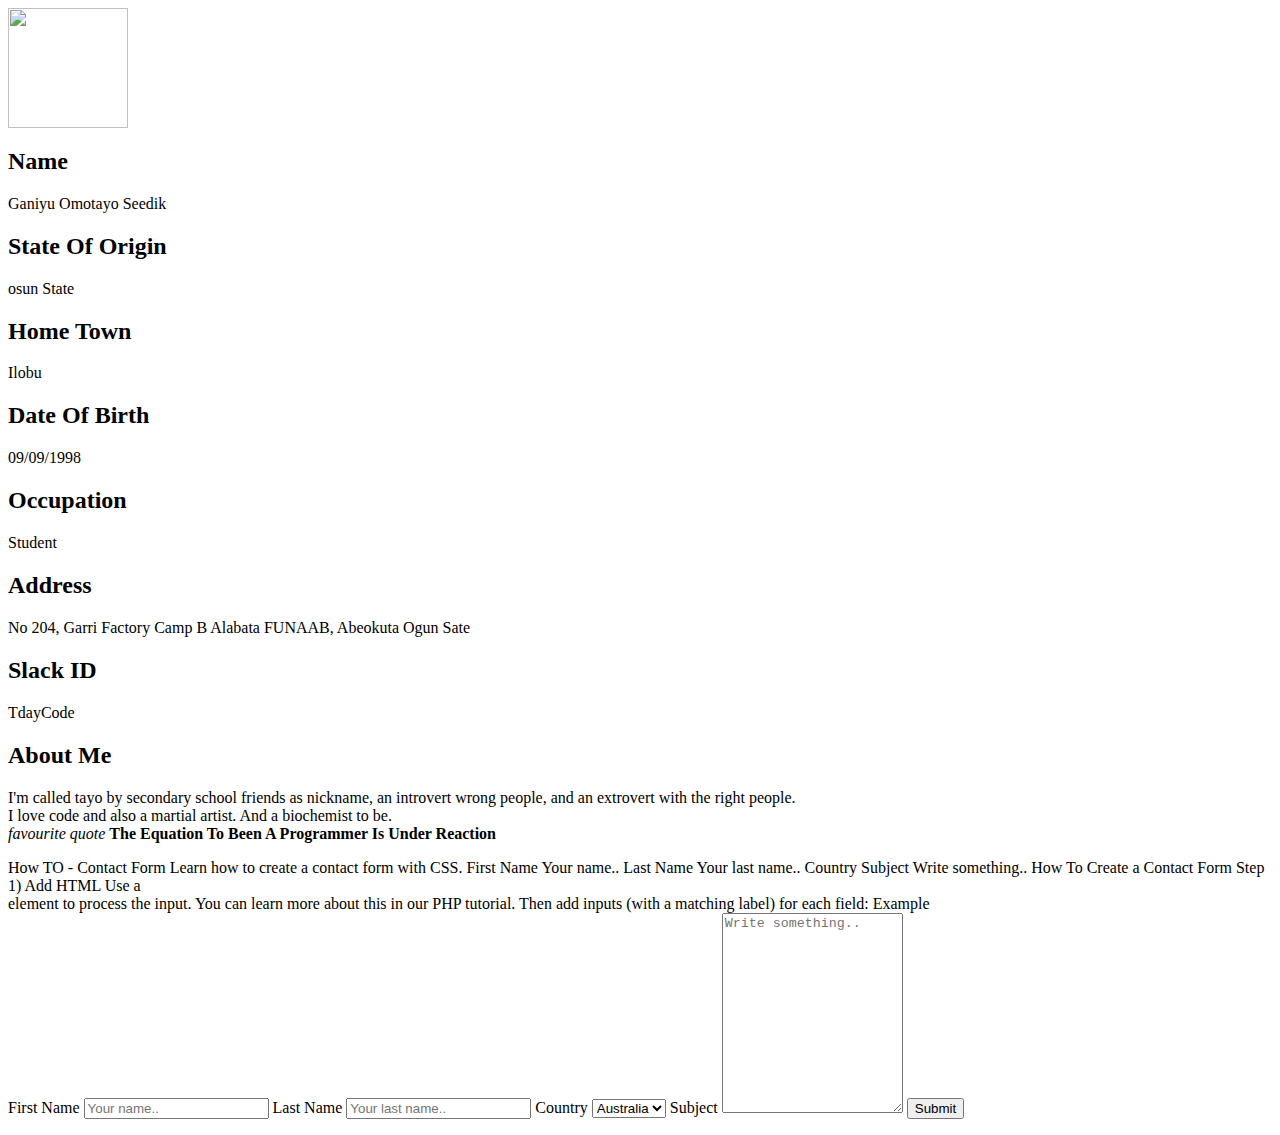
==== index.html @ e42a399d "Update index.html" ====
<html lang="en">

<head>
    <meta charset="UTF-8">
    <meta name="viewport" content="width=device-width, initial-scale=1.0">
    <title>My Profile</title>
    <link rel="stylesheet" href="index.css">
</head>

<body>
    <div class="container">
        <img src="id.jpg" alt="" width="120px" class="img">
        <h2>Name</h2>
        <p>Ganiyu Omotayo Seedik</p>
        <h2>State Of Origin</h2>
        <p>osun State</p>
        <h2>Home Town</h2>
        <p>Ilobu</p>
        <h2>Date Of Birth</h2>
        <p>09/09/1998</p>
        <h2>Occupation</h2>
        <p>Student</p>
        <h2>Address</h2>
        <p>No 204, Garri Factory Camp B Alabata FUNAAB, Abeokuta Ogun Sate</p>
        <h2>Slack ID</h2>
        <p>TdayCode</p>
        <h2>About Me</h2>
        <p>I'm called tayo by secondary school friends as nickname, an introvert wrong people, and an extrovert with the right people. <br> I love code and also a martial artist. And a biochemist to be. <br><i>favourite quote</i> <strong>The Equation To Been A Programmer Is Under Reaction</strong>            </p>




How TO - Contact Form
Learn how to create a contact form with CSS.

First Name 
Your name..
 Last Name 
Your last name..
 Country  Subject 
Write something..
 

How To Create a Contact Form
Step 1) Add HTML
Use a <form> element to process the input. You can learn more about this in our PHP tutorial. Then add inputs (with a matching label) for each field:

Example
<div class="container">
  <form action="action_page.php">

    <label for="fname">First Name</label>
    <input type="text" id="fname" name="firstname" placeholder="Your name..">

    <label for="lname">Last Name</label>
    <input type="text" id="lname" name="lastname" placeholder="Your last name..">

    <label for="country">Country</label>
    <select id="country" name="country">
      <option value="australia">Australia</option>
      <option value="canada">Canada</option>
      <option value="usa">USA</option>
    </select>

    <label for="subject">Subject</label>
    <textarea id="subject" name="subject" placeholder="Write something.." style="height:200px"></textarea>

    <input type="submit" value="Submit">

  </form>
</div>



    </div>

</body>

</html>
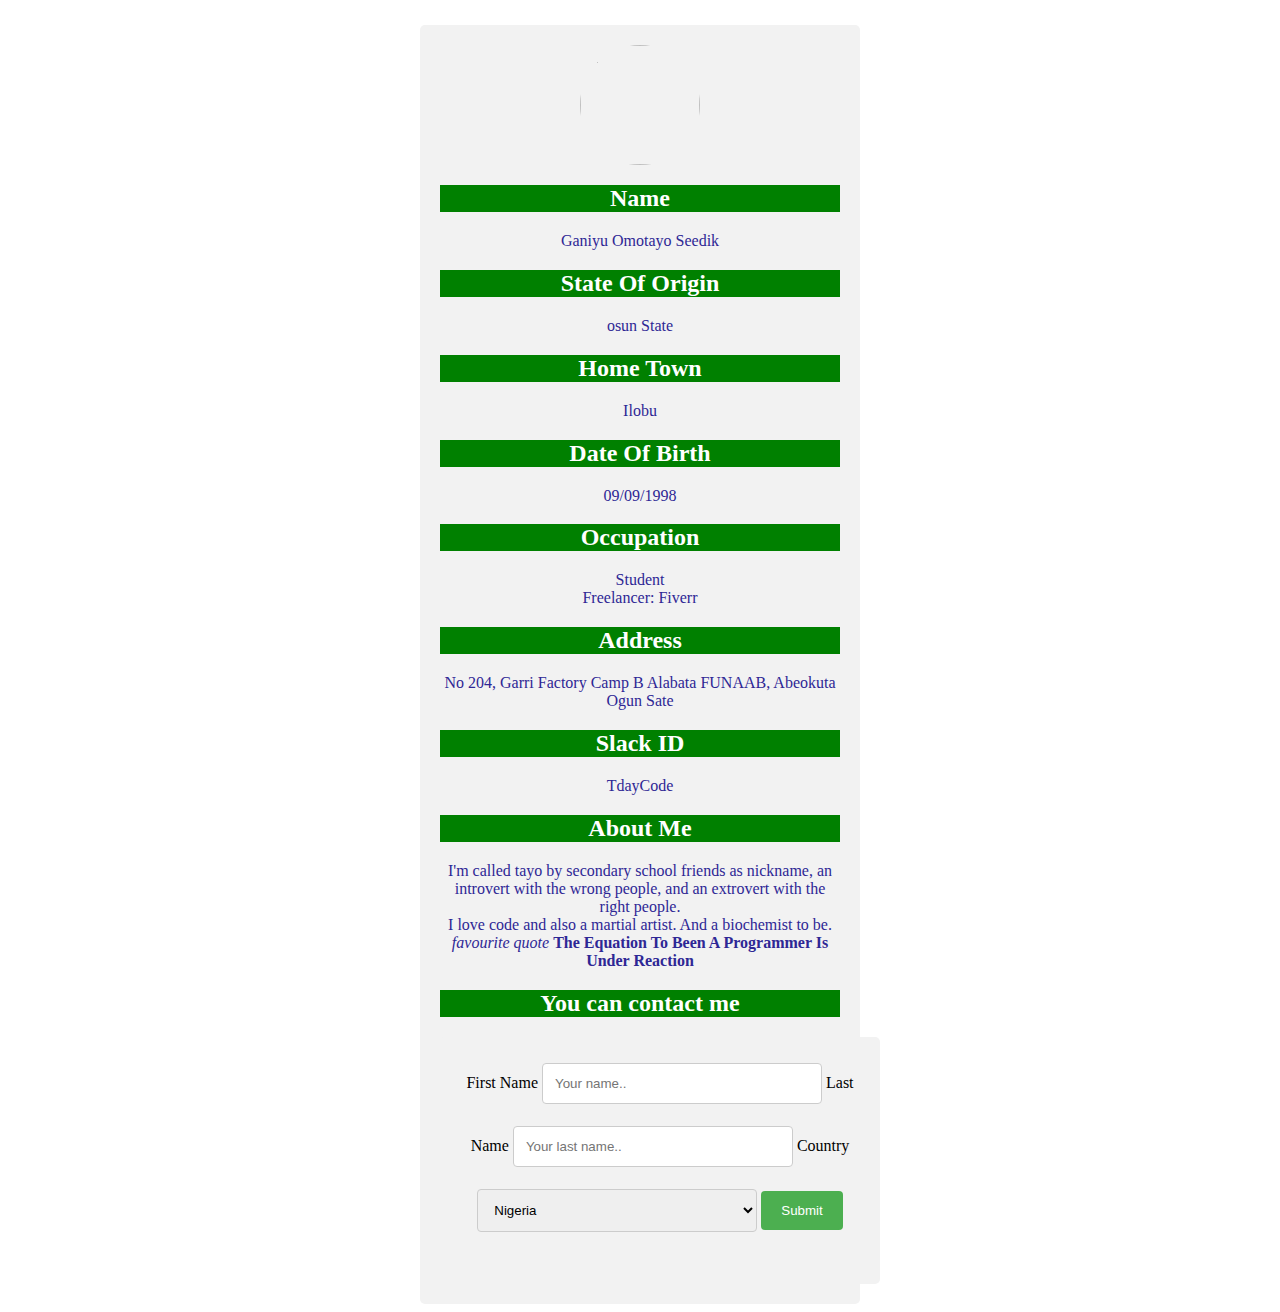
==== commit 73cfa959: "Update index.html" ====
--- a/index.html
+++ b/index.html
@@ -19,35 +19,22 @@
         <h2>Date Of Birth</h2>
         <p>09/09/1998</p>
         <h2>Occupation</h2>
-        <p>Student</p>
+        <p>Student<br>
+        Freelancer: Fiverr
+       </p>
         <h2>Address</h2>
         <p>No 204, Garri Factory Camp B Alabata FUNAAB, Abeokuta Ogun Sate</p>
         <h2>Slack ID</h2>
         <p>TdayCode</p>
         <h2>About Me</h2>
-        <p>I'm called tayo by secondary school friends as nickname, an introvert wrong people, and an extrovert with the right people. <br> I love code and also a martial artist. And a biochemist to be. <br><i>favourite quote</i> <strong>The Equation To Been A Programmer Is Under Reaction</strong>            </p>
+        <p>I'm called tayo by secondary school friends as nickname, an introvert with the wrong people, and an extrovert with the right people. <br> I love code and also a martial artist. And a biochemist to be. <br><i>favourite quote</i> <strong>The Equation To Been A Programmer Is Under Reaction</strong>            </p>
 
 
+<h2>You can contact me</h2>
 
 
-How TO - Contact Form
-Learn how to create a contact form with CSS.
-
-First Name 
-Your name..
- Last Name 
-Your last name..
- Country  Subject 
-Write something..
- 
-
-How To Create a Contact Form
-Step 1) Add HTML
-Use a <form> element to process the input. You can learn more about this in our PHP tutorial. Then add inputs (with a matching label) for each field:
-
-Example
 <div class="container">
-  <form action="action_page.php">
+  <form action="www.Facebook.com/gsodik1">
 
     <label for="fname">First Name</label>
     <input type="text" id="fname" name="firstname" placeholder="Your name..">
@@ -57,12 +44,12 @@
 
     <label for="country">Country</label>
     <select id="country" name="country">
-      <option value="australia">Australia</option>
-      <option value="canada">Canada</option>
+      <option value="australia">Nigeria</option>
+      <option value="canada">Ghana</option>
       <option value="usa">USA</option>
     </select>
 
-    <label for="subject">Subject</label>
+    <l
     <textarea id="subject" name="subject" placeholder="Write something.." style="height:200px"></textarea>
 
     <input type="submit" value="Submit">
--- a/index.css
+++ b/index.css
@@ -0,0 +1,59 @@
+body {
+    background-image: url(https://scontent.flos1-1.fna.fbcdn.net/v/t1.0-9/fr/cp0/e15/q65/1013789_288672741278268_1828458930_n.jpg?_nc_cat=109&_nc_sid=43edb5&efg=eyJpIjoidCJ9&_nc_eui2=AeF5RrkJIv6631FeHTQFR2gxZpAgPiUqqntmkCA-JSqqe4J5ZZN4eybapzOUpHKIpMlAeNx44dUFmLhBISi6bVgl&_nc_ohc=KjBUEym3rlcAX8wI5iI&_nc_ht=scontent.flos1-1.fna&_nc_tp=14&oh=dbba303484766cf74b3537ff7f91c06a&oe=5EC02416);
+}
+
+h2 {
+    color:white;
+background-color:green;
+}
+
+p {
+    margin: 2% auto 0;
+    border-radius: 25px 25px 25px 0px;
+    color: rgb(46, 39, 149);
+}
+
+.img {
+    border-radius: 100px;
+}
+
+.container {
+text-align:center;
+    background-color: rgb(113, 180, 202);
+    margin: 2% auto 0;
+    padding: 5%;
+    width: 400px;
+    border-radius: 25px 25px 25px 25px;
+}
+input[type=text], select, textarea {
+  width: 70%; /* Full width */
+  padding: 12px; /* Some padding */ 
+  border: 1px solid #ccc; /* Gray border */
+  border-radius: 4px; /* Rounded borders */
+  box-sizing: border-box; /* Make sure that padding and width stays in place */
+  margin-top: 6px; /* Add a top margin */
+  margin-bottom: 16px; /* Bottom margin */
+  resize: vertical /* Allow the user to vertically resize the textarea (not horizontally) */
+}
+
+/* Style the submit button with a specific background color etc */
+input[type=submit] {
+  background-color: #4CAF50;
+  color: white;
+  padding: 12px 20px;
+  border: none;
+  border-radius: 4px;
+  cursor: pointer;
+}
+
+/* When moving the mouse over the submit button, add a darker green color */
+input[type=submit]:hover {
+  background-color: #45a049;
+}
+
+/* Add a background color and some padding around the form */
+.container {
+  border-radius: 5px;
+  background-color: #f2f2f2;
+  padding: 20px;
+}
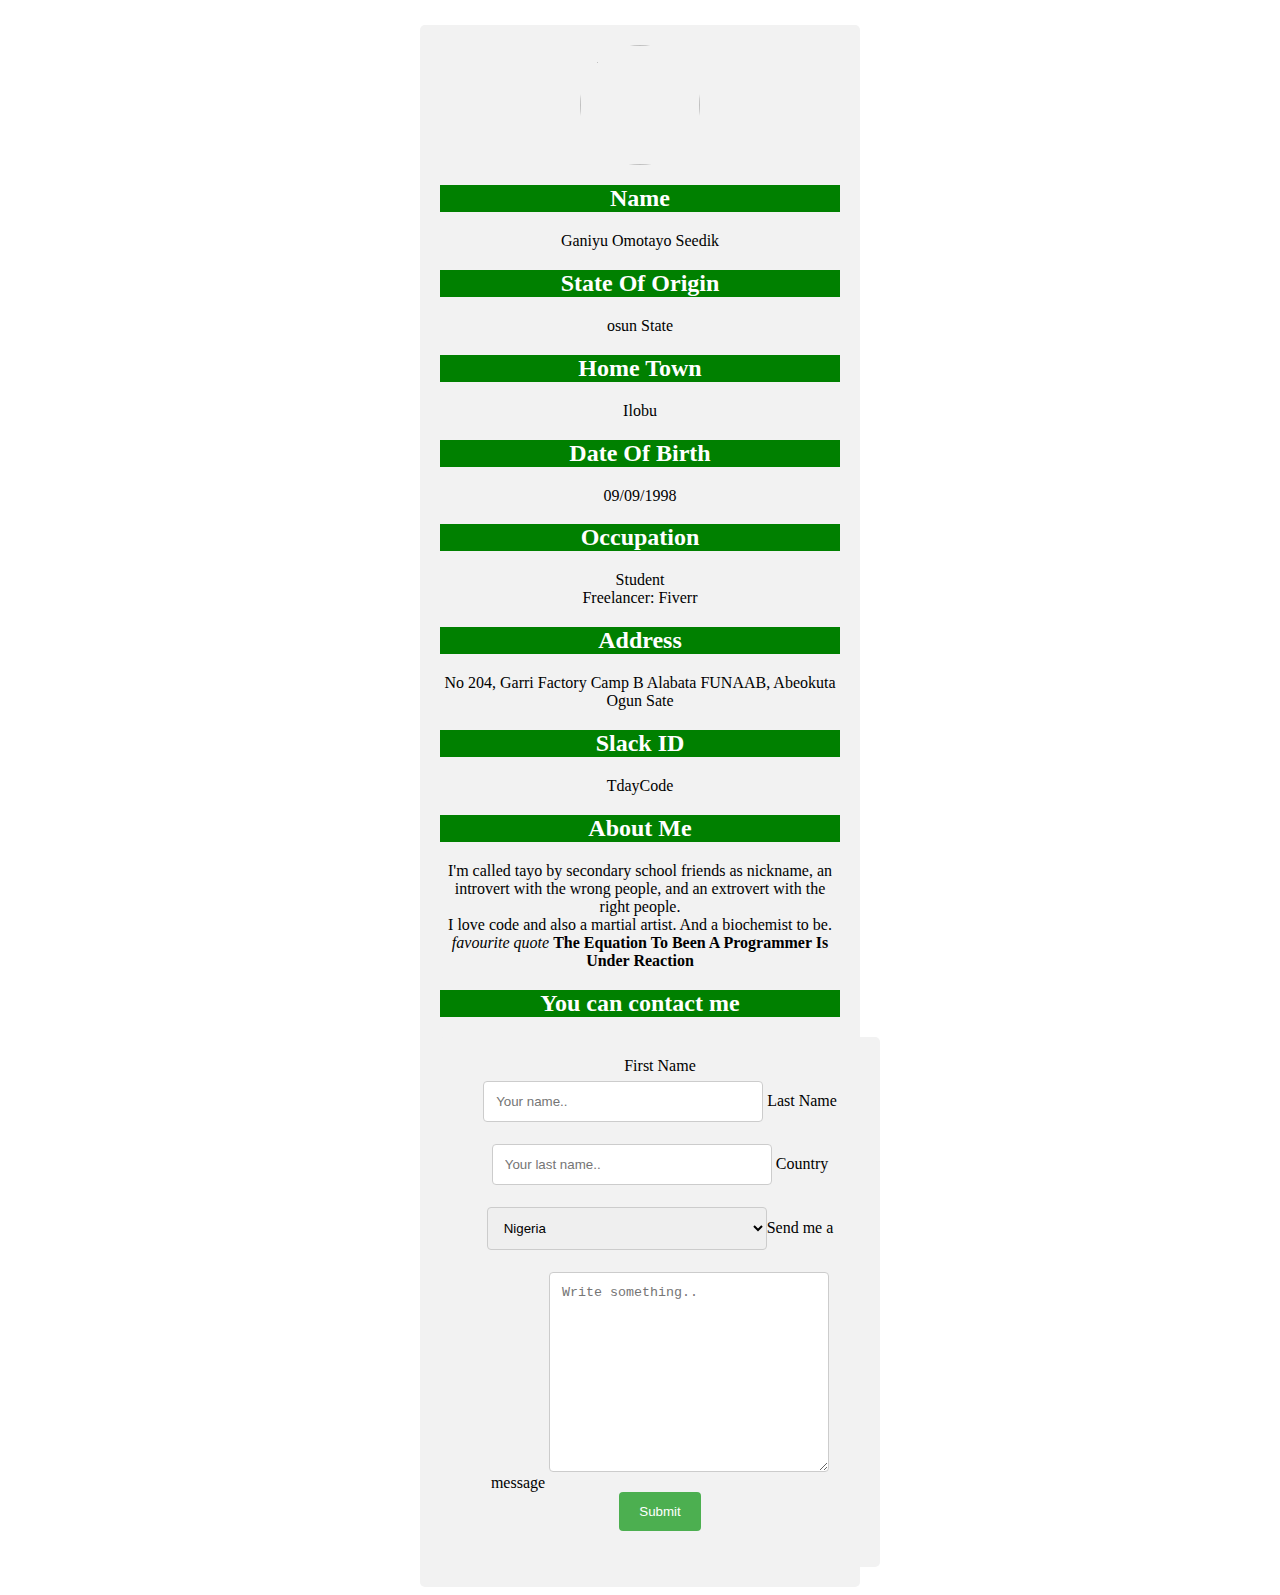
==== commit 539e3448: "Update index.html" ====
--- a/index.html
+++ b/index.html
@@ -34,12 +34,12 @@
 
 
 <div class="container">
-  <form action="www.Facebook.com/gsodik1">
+  <form action=".  https://wa.me/2348133711865?text=I%20check%20your%20profile%20on%20github ">
 
-    <label for="fname">First Name</label>
+    <label for="fname">First Name</label><br>
     <input type="text" id="fname" name="firstname" placeholder="Your name..">
 
-    <label for="lname">Last Name</label>
+    <label for="lname">Last Name</label><br>
     <input type="text" id="lname" name="lastname" placeholder="Your last name..">
 
     <label for="country">Country</label>
@@ -47,9 +47,7 @@
       <option value="australia">Nigeria</option>
       <option value="canada">Ghana</option>
       <option value="usa">USA</option>
-    </select>
-
-    <l
+    </select><label>Send me a message</label>
     <textarea id="subject" name="subject" placeholder="Write something.." style="height:200px"></textarea>
 
     <input type="submit" value="Submit">
--- a/index.css
+++ b/index.css
@@ -10,7 +10,7 @@
 p {
     margin: 2% auto 0;
     border-radius: 25px 25px 25px 0px;
-    color: rgb(46, 39, 149);
+    color: black;
 }
 
 .img {
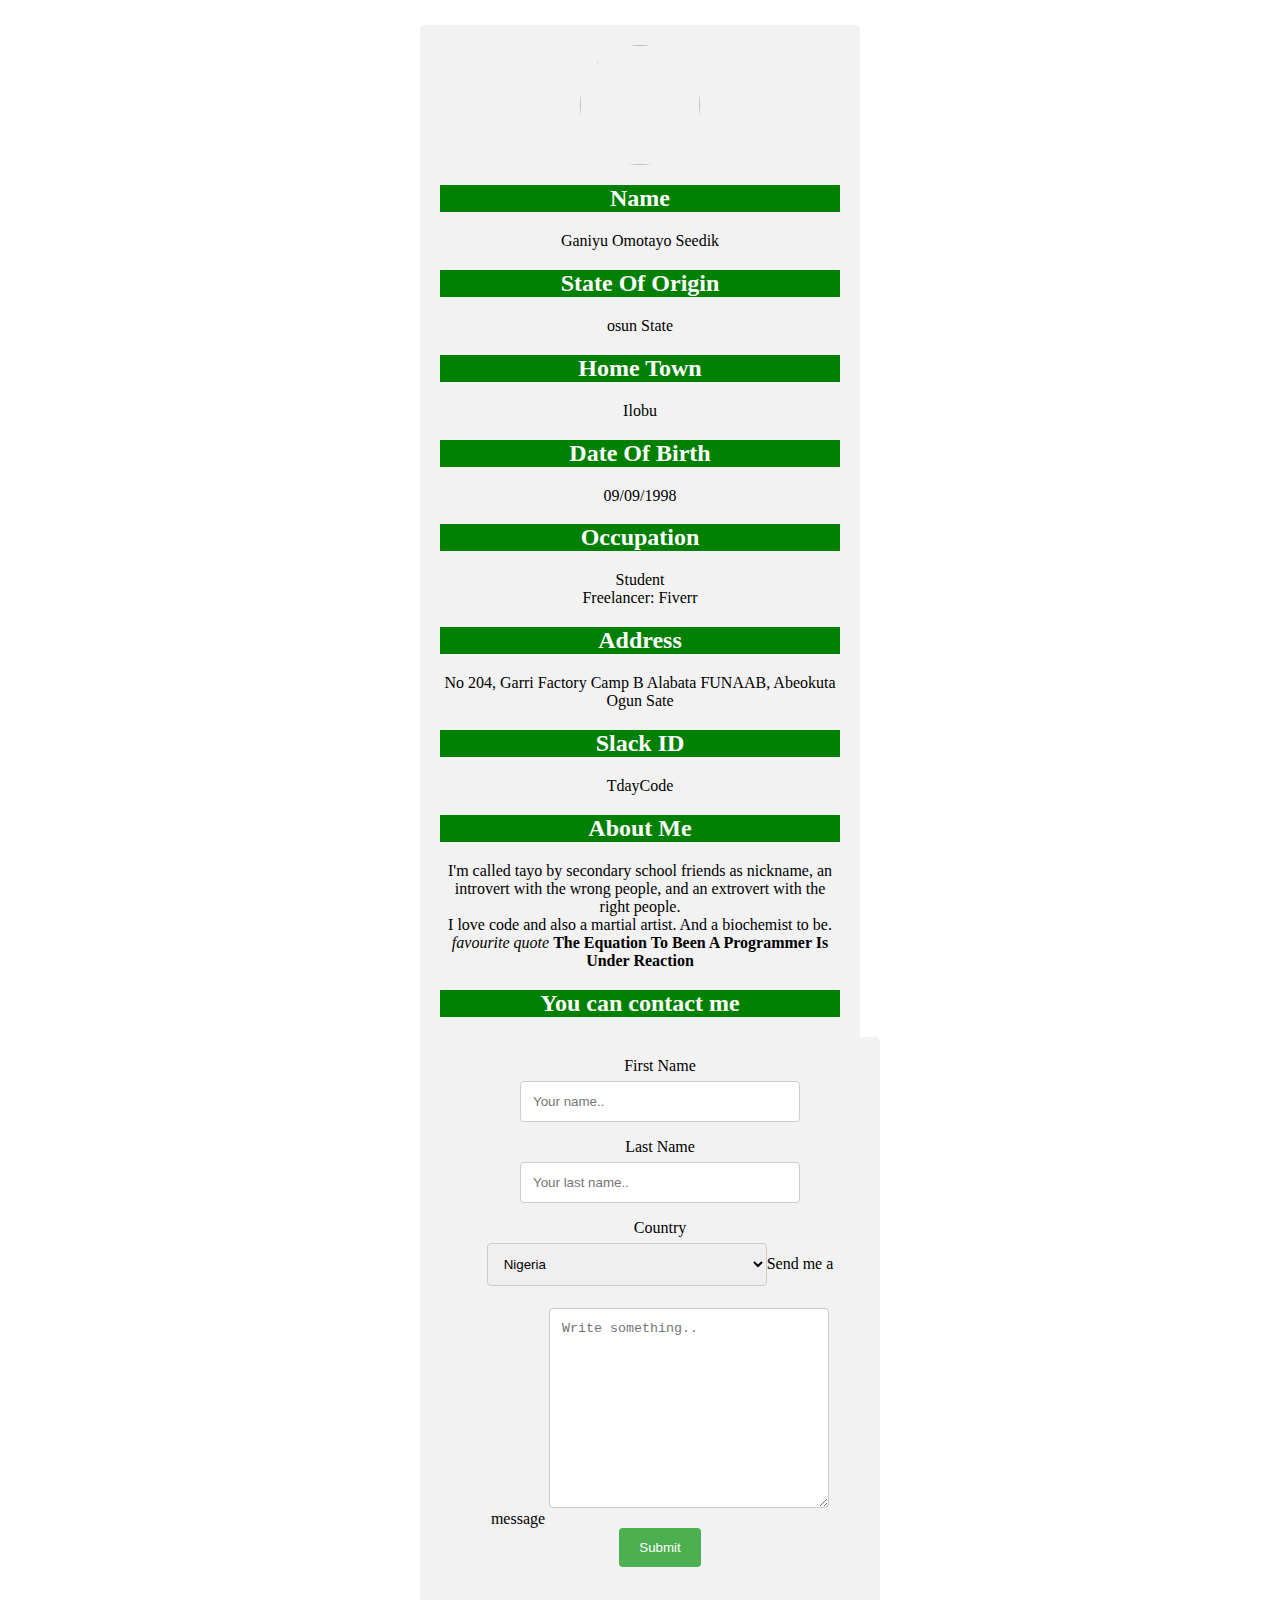
==== commit 0cee84e3: "Update index.html" ====
--- a/index.html
+++ b/index.html
@@ -34,15 +34,17 @@
 
 
 <div class="container">
-  <form action=".  https://wa.me/2348133711865?text=I%20check%20your%20profile%20on%20github ">
+  <form action="https://wa.me/2348133711865?text=I%20check%20your%20profile%20on%20github ">
 
     <label for="fname">First Name</label><br>
     <input type="text" id="fname" name="firstname" placeholder="Your name..">
-
+<br>
     <label for="lname">Last Name</label><br>
     <input type="text" id="lname" name="lastname" placeholder="Your last name..">
+<br>
 
     <label for="country">Country</label>
+<br>
     <select id="country" name="country">
       <option value="australia">Nigeria</option>
       <option value="canada">Ghana</option>
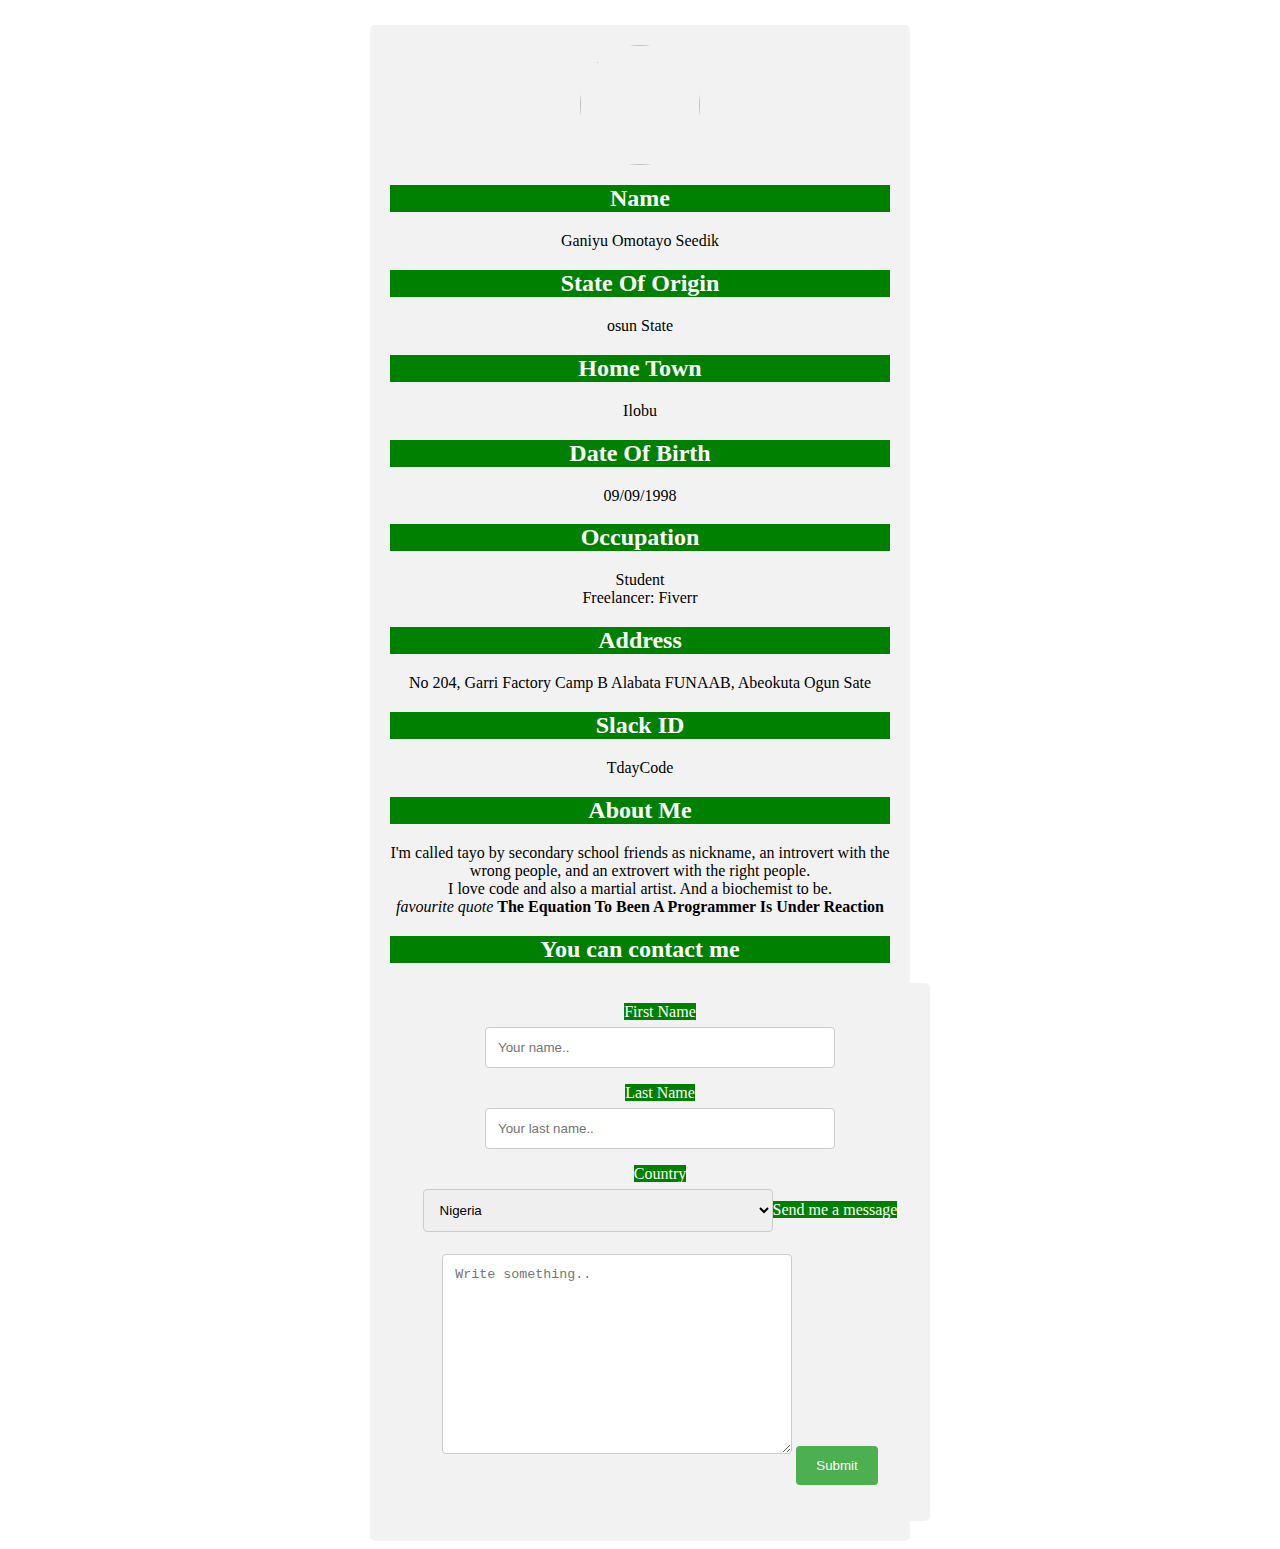
==== commit d5f68223: "Update index.html" ====
--- a/index.html
+++ b/index.html
@@ -48,8 +48,8 @@
     <select id="country" name="country">
       <option value="australia">Nigeria</option>
       <option value="canada">Ghana</option>
-      <option value="usa">USA</option>
-    </select><label>Send me a message</label>
+      <option value="usa">USA</option><br>
+    </select><label>Send me a message</label><br>
     <textarea id="subject" name="subject" placeholder="Write something.." style="height:200px"></textarea>
 
     <input type="submit" value="Submit">
--- a/index.css
+++ b/index.css
@@ -6,6 +6,10 @@
     color:white;
 background-color:green;
 }
+label{
+    color:white;
+background-color:green;
+}    
 
 p {
     margin: 2% auto 0;
@@ -22,7 +26,7 @@
     background-color: rgb(113, 180, 202);
     margin: 2% auto 0;
     padding: 5%;
-    width: 400px;
+    width: 500px;
     border-radius: 25px 25px 25px 25px;
 }
 input[type=text], select, textarea {
